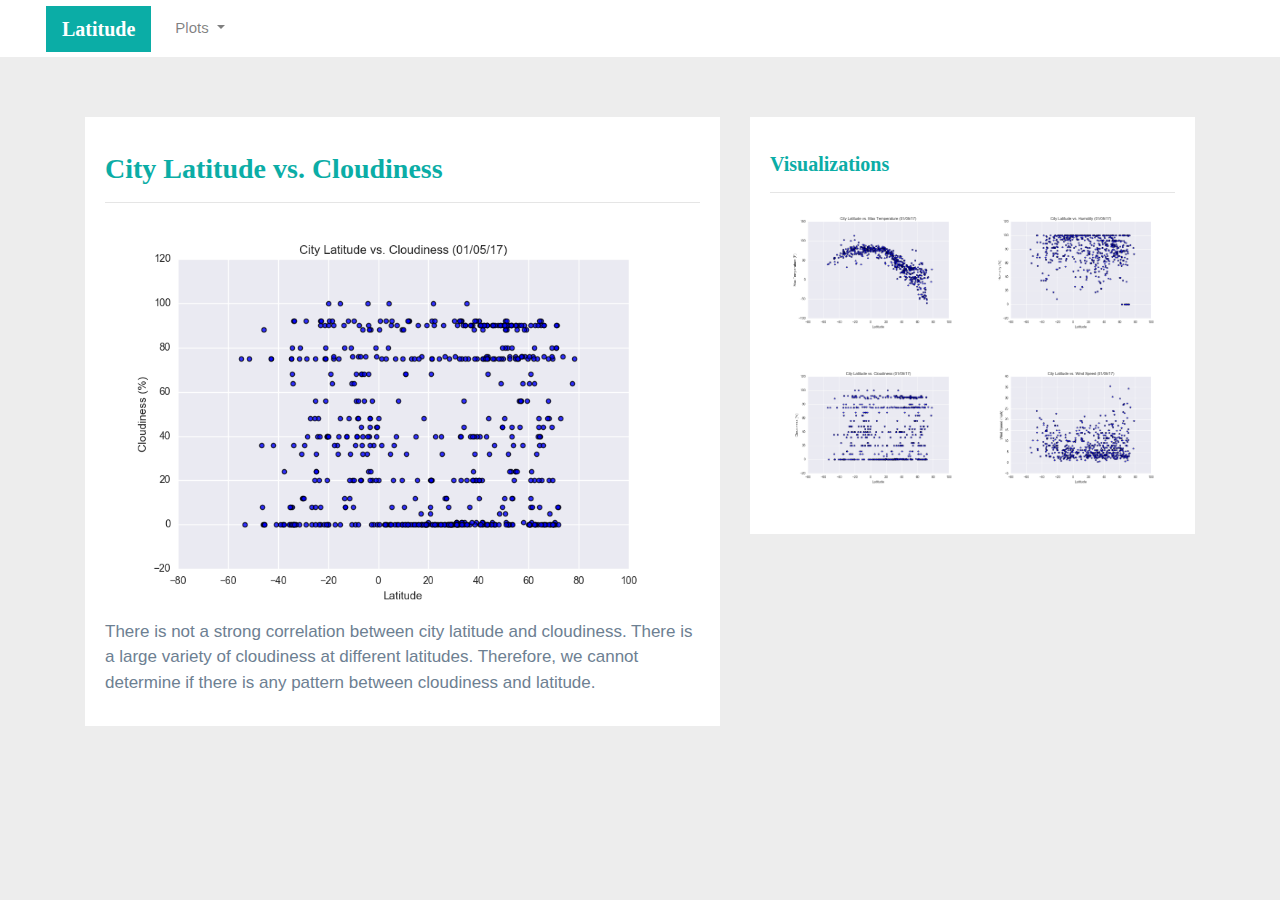
==== cloudiness.html @ bf004f6c "adding cloudiness.html page code" ====
<html>

<head>
    <meta charset="utf-8" />
    <meta http-equiv="X-UA-Compatible" content="IE=edge">
    <title>Bootstrap Visualization Dashboard</title>
    <meta name="viewport" content="width=device-width, initial initial-scale=1">

    <!-- Bootstrap CSS-->
    <link rel="stylesheet" href="https://stackpath.bootstrapcdn.com/bootstrap/4.3.1/css/bootstrap.min.css" integrity="sha384-ggOyR0iXCbMQv3Xipma34MD+dH/1fQ784/j6cY/iJTQUOhcWr7x9JvoRxT2MZw1T" crossorigin="anonymous">

    <!-- CSS Link -->
    <link rel="stylesheet" href="style.css">
</head>

<body>
    <!-- Navigation Section -->
    <div class="navigation">
        <nav class="navbar navbar-expand-lg navbar-light">
                <a class="navbar-brand" style="background-color: #0BADA6;" href="index.html">Latitude</a>
                <button class="navbar-toggler border border-white" type="button" data-toggle="collapse" data-target="#navbarNavDropdown"
                aria-controls="navbarNavDropdown" aria-expanded="false" aria-label="Toggle navigation">
                <span class="navbar-toggler-icon"></span>
                </button>
            <div class="collapse navbar-collapse" id="navbarNavDropdown">
                <u1 class="navbar-nav m1-auto">
                    <li class="nav-item dropdown">
                        <a class="nav-link dropdown-toggle" href="#" id="navbarDropdownMenuLink" data-toggle="dropdown"
                            aria-haspopup="true" aria-expanded="false">
                            Plots
                         </a>
                        <div class="dropdown-menu" aria-labelledby="navbarDropdownMenuLink">
                            <a class="dropdown-item" href="max_temperature.html">Max Temperature</a>
                            <a class="dropdown-item" href="humidity.html">Humidity</a>
                            <a class="dropdown-item" href="cloudiness.html">Cloudiness</a>
                            <a class="dropdown-item" href="wind_speed.html">Wind Speed</a>
                        </div>
                    </li>
                </u1>
            </div>
        </nav>
    </div>
    <!-- Content Section -->
    <div class="container">
        <div class="row">
            <div class="col-lg-7 col-md-12">
                <!-- Left Box -->
                <div class="box">
                    <h3 class="title">City Latitude vs. Cloudiness</h3>
                    <hr>
                    <img src="Resources/Images/Fig3.png" class="Visualization rounded float-left" height="400" length="400" alt="Max Temperature Graph">
                    <p>There is not a strong correlation between city latitude and cloudiness. There is a large variety of cloudiness at different latitudes. Therefore, we cannot determine if there is any pattern between cloudiness and latitude.</p>
                </div>
    </div>
    <div class="col-lg-5 col-md-12">
        <!-- Right Box -->
        <div class="box">
            <h5 class="title">Visualizations</h5>
            <hr>


           <div class="container">
                <div class="row" style="padding-bottom: 30px;">
                    <div class="col-6">
                        <a href="max_temperature.html">
                            <img class="panel" src="Resources/Images/Fig1.png" height="125" length="100" alt="Max Temperature Image">
                        </a>
                    </div>
                    <div class="col-6">
                        <a href="humidity.html">
                            <img class="panel" src="Resources/Images/Fig2.png" height="125" length="100" alt="Humidity Graph">
                         </a>
                    </div>                         
                </div>

                <div class="row" style="padding-bottom: 30px;">
                    <div class="col-6">
                        <a href="cloudiness.html">
                            <img class="panel" src="Resources/Images/Fig3.png" height="125" length="100" alt="Cloudiness Graph">
                        </a>
                    </div>
                    <div class="col-6">
                        <a href="wind_speed.html">
                            <img class="panel" src="Resources/Images/Fig4.png" height="125" length="100" alt="Wind Speed Graph">
                        </a>
                    </div>
                </div>
           </div> 
        </div>
    </div>
    <!-- Bootstrap JS -->
    <script src="https://code.jquery.com/jquery-3.3.1.slim.min.js" integrity="sha384-q8i/X+965DzO0rT7abK41JStQIAqVgRVzpbzo5smXKp4YfRvH+8abtTE1Pi6jizo" crossorigin="anonymous"></script>
    <script src="https://cdnjs.cloudflare.com/ajax/libs/popper.js/1.14.7/umd/popper.min.js" integrity="sha384-UO2eT0CpHqdSJQ6hJty5KVphtPhzWj9WO1clHTMGa3JDZwrnQq4sF86dIHNDz0W1" crossorigin="anonymous"></script>
    <script src="https://stackpath.bootstrapcdn.com/bootstrap/4.3.1/js/bootstrap.min.js" integrity="sha384-JjSmVgyd0p3pXB1rRibZUAYoIIy6OrQ6VrjIEaFf/nJGzIxFDsf4x0xIM+B07jRM" crossorigin="anonymous"></script>
</body>
</html>
---- style.css ----
/* Body */
body{
    background-color: #ededed;
}

/* Navbar */
.navbar{
    max-height: 57px;
}
.navigation .navbar-brand{
    color: white;
    margin-left: 30px;
    padding: inherit;
    font-weight: bold;
    background-color: #0BADA6;
    font-family: Georgia, 'Times New Roman', Times, serif;
}
.navbar{
    background-color: white;
    font-size: 15px;
}
.active, .dropdown-menu .dropdown-item:active a:hover{
    background-color: #e7e7e7 !important;
}
.dropdown-item{
    color: #6D8092 !important;
}
.dropdown .dropdown-menu .dropdown-item:active, .dropdown .dropdown-menu .dropdown-item:hover{
    background-color: #e7e7e7 !important;
}
a{
    color: #6D8092;
    font-size: 15px;
}
.nav-link:hover{
    background-color: #e7e7e7 !important;
}
.navbar-brand:hover{
color: rgb(175, 175, 175) !important
}
/* Title */
.title{
    color: #0BADA6;
    font-family: Georgia, 'Times New Roman', Times, serif;
    font-weight: bolder;
    padding-top: 25px;
}
/* Paragraph */
p{
    color: #6D8092;
    font-family: Arial, Helvetica, sans-serif;
    font-size: 17px;
}
/* Box Class */
.box{
    margin-top: 60px;
    margin-bottom: 62px;
    padding: 10px 20px 15px;
    color: black;
    background-color: white;
}
/* Table */
.table{
    font-size: 15px;
    border-top-color: white !important;
}
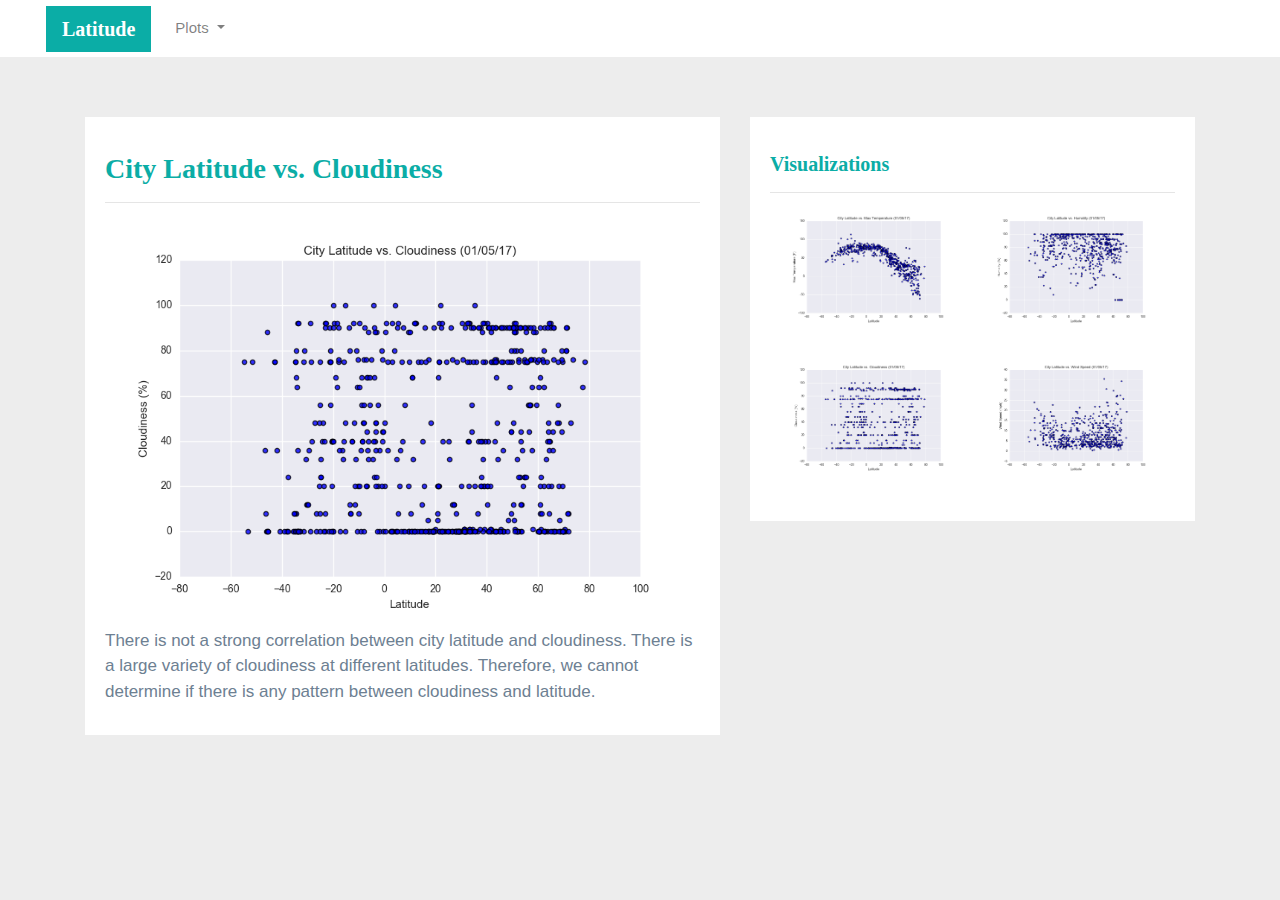
==== commit 411e744e: "adding img-fluid to all photos" ====
--- a/cloudiness.html
+++ b/cloudiness.html
@@ -48,7 +48,7 @@
                 <div class="box">
                     <h3 class="title">City Latitude vs. Cloudiness</h3>
                     <hr>
-                    <img src="Resources/Images/Fig3.png" class="Visualization rounded float-left" height="400" length="400" alt="Max Temperature Graph">
+                    <img src="Resources/Images/Fig3.png" class="img-fluid" height="400" length="400" alt="Max Temperature Graph">
                     <p>There is not a strong correlation between city latitude and cloudiness. There is a large variety of cloudiness at different latitudes. Therefore, we cannot determine if there is any pattern between cloudiness and latitude.</p>
                 </div>
     </div>
@@ -63,12 +63,12 @@
                 <div class="row" style="padding-bottom: 30px;">
                     <div class="col-6">
                         <a href="max_temperature.html">
-                            <img class="panel" src="Resources/Images/Fig1.png" height="125" length="100" alt="Max Temperature Image">
+                            <img class="img-fluid" src="Resources/Images/Fig1.png" height="125" length="100" alt="Max Temperature Image">
                         </a>
                     </div>
                     <div class="col-6">
                         <a href="humidity.html">
-                            <img class="panel" src="Resources/Images/Fig2.png" height="125" length="100" alt="Humidity Graph">
+                            <img class="img-fluid" src="Resources/Images/Fig2.png" height="125" length="100" alt="Humidity Graph">
                          </a>
                     </div>                         
                 </div>
@@ -76,12 +76,12 @@
                 <div class="row" style="padding-bottom: 30px;">
                     <div class="col-6">
                         <a href="cloudiness.html">
-                            <img class="panel" src="Resources/Images/Fig3.png" height="125" length="100" alt="Cloudiness Graph">
+                            <img class="img-fluid" src="Resources/Images/Fig3.png" height="125" length="100" alt="Cloudiness Graph">
                         </a>
                     </div>
                     <div class="col-6">
                         <a href="wind_speed.html">
-                            <img class="panel" src="Resources/Images/Fig4.png" height="125" length="100" alt="Wind Speed Graph">
+                            <img class="img-fluid" src="Resources/Images/Fig4.png" height="125" length="100" alt="Wind Speed Graph">
                         </a>
                     </div>
                 </div>
--- a/style.css
+++ b/style.css
@@ -38,6 +38,11 @@
 .navbar-brand:hover{
 color: rgb(175, 175, 175) !important
 }
+/* Images */
+.active, .panel:hover{
+    border-color:#0BADA6;
+    border-style: solid;
+}
 /* Title */
 .title{
     color: #0BADA6;
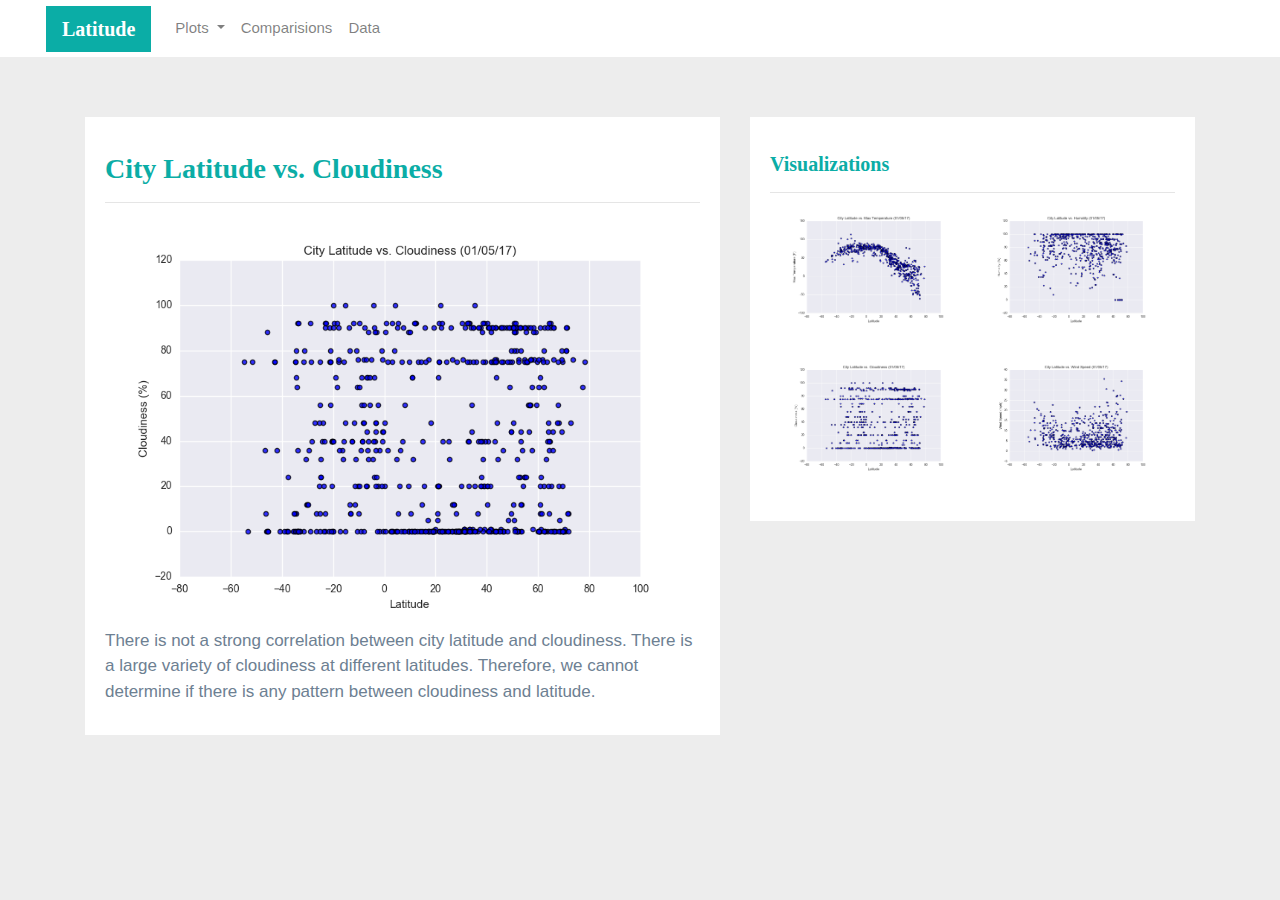
==== commit 48e94e73: "code edit: adding comparasions and data to navbar and their respective html files" ====
--- a/cloudiness.html
+++ b/cloudiness.html
@@ -36,6 +36,11 @@
                             <a class="dropdown-item" href="wind_speed.html">Wind Speed</a>
                         </div>
                     </li>
+                    <li class="nav-item">
+                        <a class="nav-link" href="comparisions.html">Comparisions</a>
+                    </li>
+                    <li class="nav-item">
+                        <a class="nav-link" href="data.html">Data</a>
                 </u1>
             </div>
         </nav>
